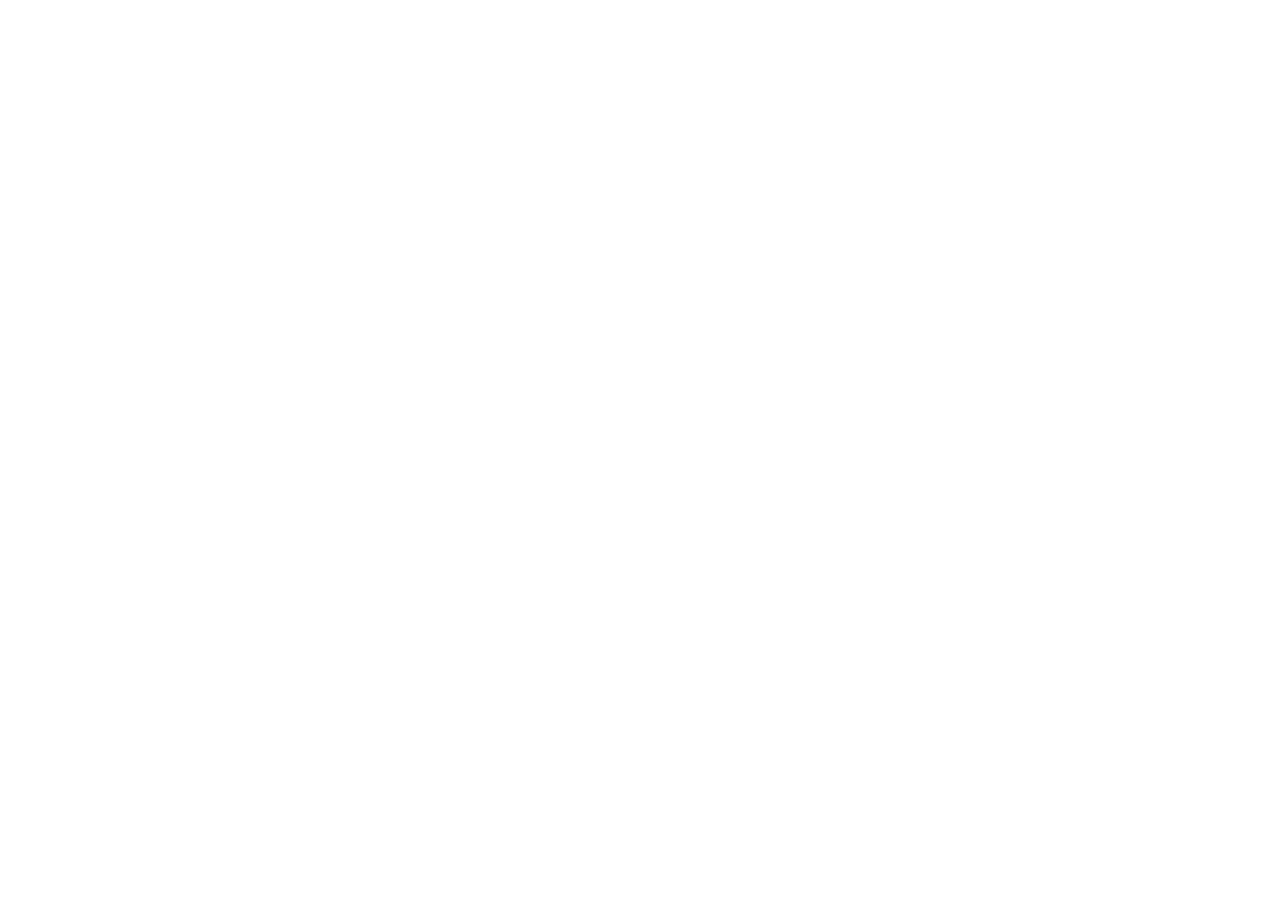
==== src/index.html @ da8d69e6 "setup: install rust and cargo" ====
<!DOCTYPE html>
<html lang="en">
  <head>
    <meta charset="UTF-8" />
    <meta name="viewport" content="width=device-width, initial-scale=1.0" />
    <title>Movie Search Website</title>
  </head>
  <body></body>
</html>
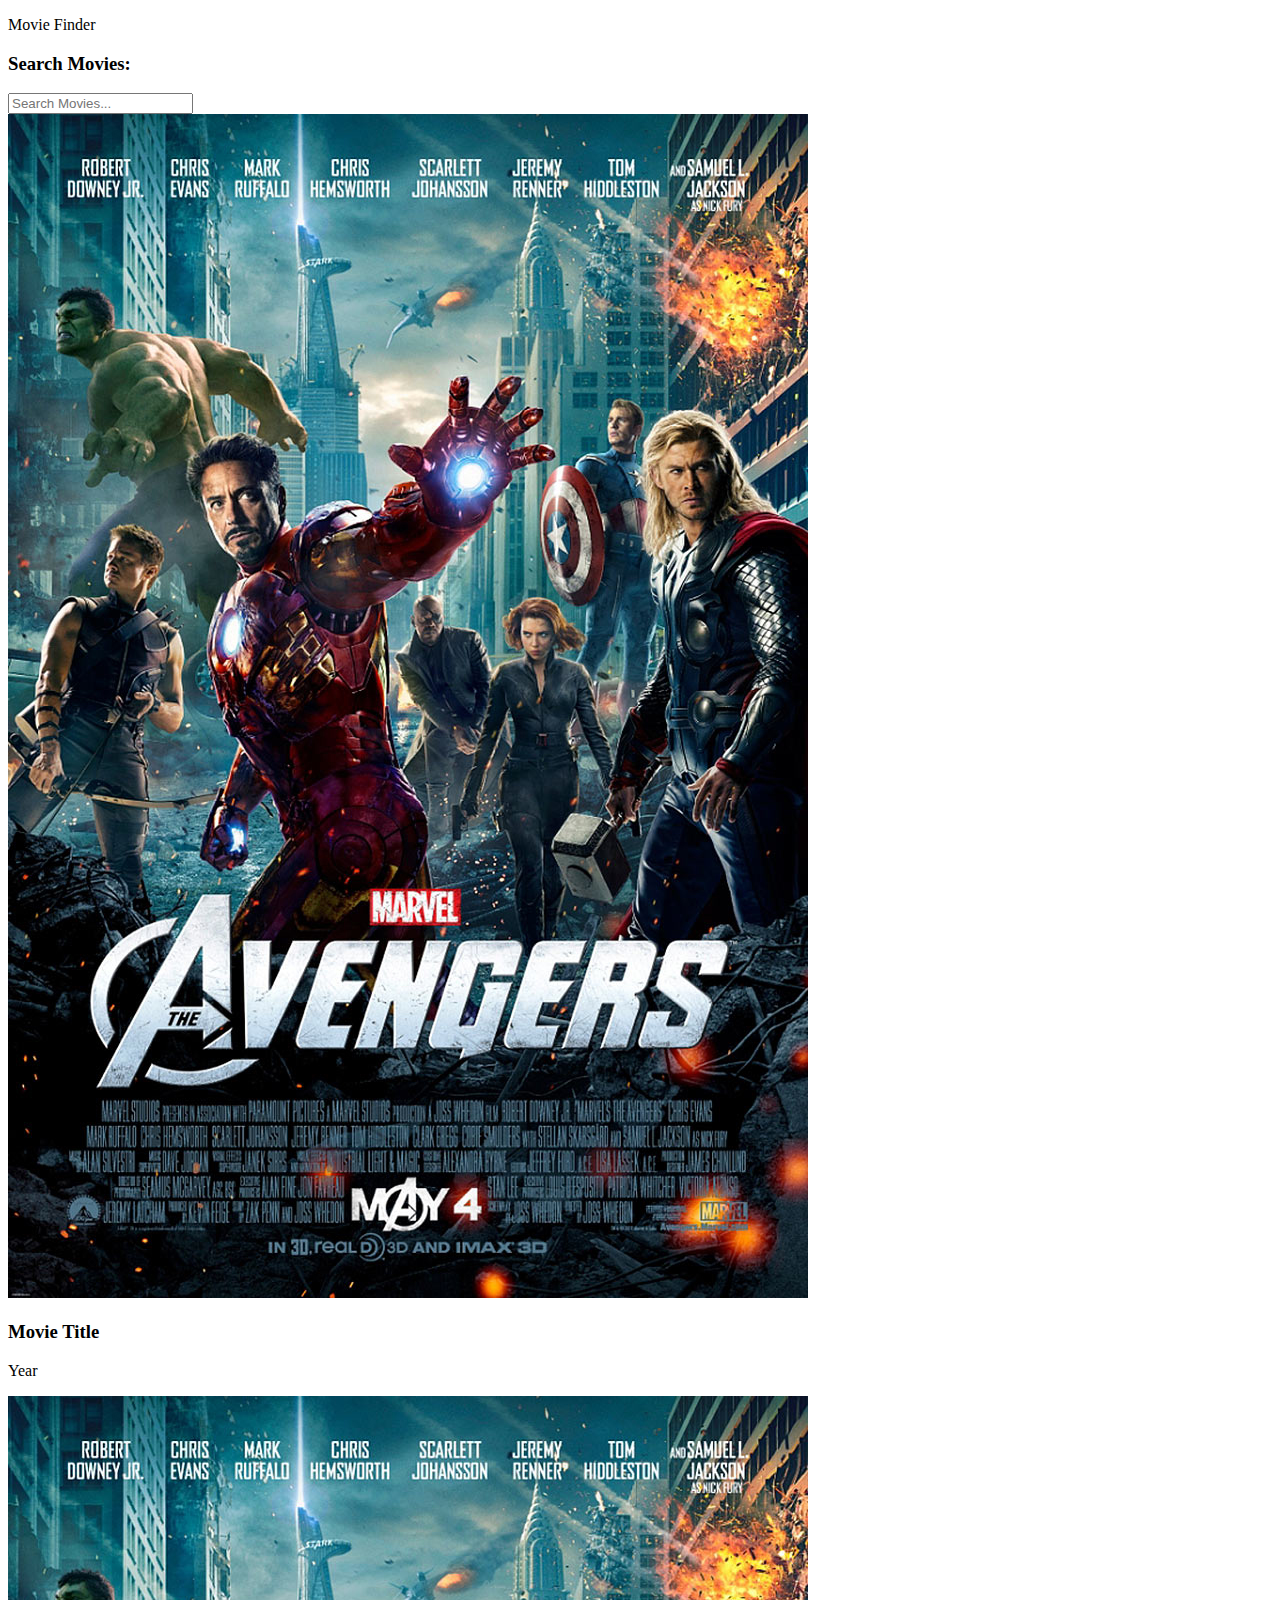
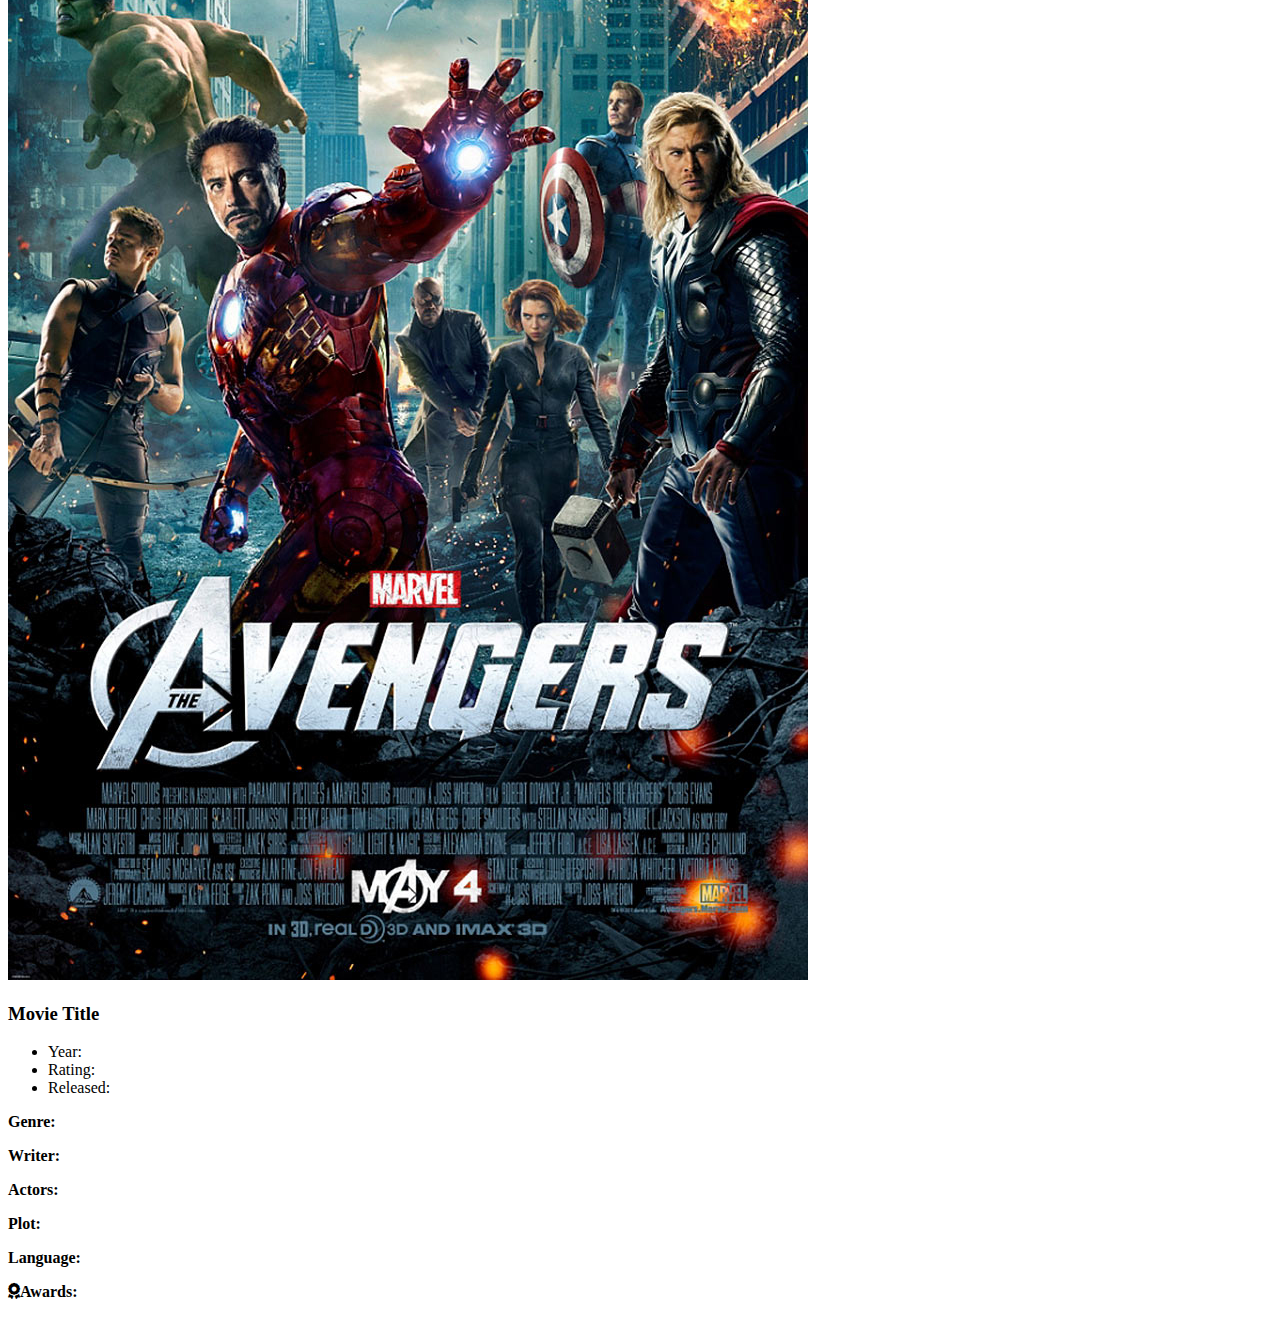
==== commit 7eb74b16: "front: basic front end" ====
--- a/src/index.html
+++ b/src/index.html
@@ -4,6 +4,81 @@
     <meta charset="UTF-8" />
     <meta name="viewport" content="width=device-width, initial-scale=1.0" />
     <title>Movie Search Website</title>
+    <!-- movie app css -->
+    <link rel="stylesheet" href="styles.css" />
+    <!-- font awesome -->
+    <link
+      rel="stylesheet"
+      href="https://cdnjs.cloudflare.com/ajax/libs/font-awesome/6.7.2/css/all.min.css"
+      integrity="sha512-Evv84Mr4kqVGRNSgIGL/F/aIDqQb7xQ2vcrdIwxfjThSH8CSR7PBEakCr51Ck+w+/U6swU2Im1vVX0SVk9ABhg=="
+      crossorigin="anonymous"
+      referrerpolicy="no-referrer"
+    />
   </head>
-  <body></body>
+  <body>
+    <div class="wrapper">
+      <!-- logo -->
+      <div class="logo">
+        <div class="container">
+          <p>Movie Finder</p>
+        </div>
+      </div>
+      <!--  end of logo -->
+      <!-- search container -->
+      <div class="search-container">
+        <div class="search-element">
+          <h3>Search Movies:</h3>
+          <input
+            type="text"
+            class="form-control"
+            placeholder="Search Movies..."
+            id="movie-search-box"
+          />
+          <div class="search-list" id="search-list">
+            <!-- search list items -->
+            <div class="search-list-item">
+              <div class="search-item-thumbnail">
+                <img src="poster.jpg" alt="poster" />
+              </div>
+              <div class="search-item-info">
+                <h3>Movie Title</h3>
+                <p>Year</p>
+            </div>
+          </div>
+        </div>
+      </div>
+      <!-- end of search container -->
+      <!-- result container -->
+       <div class ="container">
+        <div class="result-container">
+          <div class="result-grid" id="result-grid">
+            <!-- movie infor here  -->
+             <div class="movie-poster">
+              <img src="poster.jpg" alt="poster" />
+      
+             </div>
+             <div class="movie-info">
+              <h3 class="movie-title">Movie Title</h3>
+              <ul class="movie-misc-info">
+                <li class="year">Year: </li>
+      
+                <li class="rated">Rating:</li>
+                <li class="released">Released:</li>
+              </ul>
+              <p class="genre"><b>Genre:</b></p>
+              <p class="writer"><b>Writer:</b></p>
+              <p class="actors"><b>Actors:</b></p>
+              <p class="plot"><b>Plot:</b></p>
+              <p class="language"><b>Language:</b></p>
+              <p class="awards"><b><i class="fas fa-award"></i>Awards:</b></p>
+
+             </div>
+          </div>
+        </div>
+       </div>
+      <!-- end of result container -->
+    </div>
+    <!-- movie app js -->
+    <script src="script.js"></script>
+  </body>
 </html>
--- a/src/styles.css
+++ b/src/styles.css
@@ -0,0 +1,4 @@
+@import url("https://fonts.googleapis.com/css2?family=Inter:ital,opsz,wght@0,14..32,100..900;1,14..32,100..900&display=swap");
+
+body {
+}
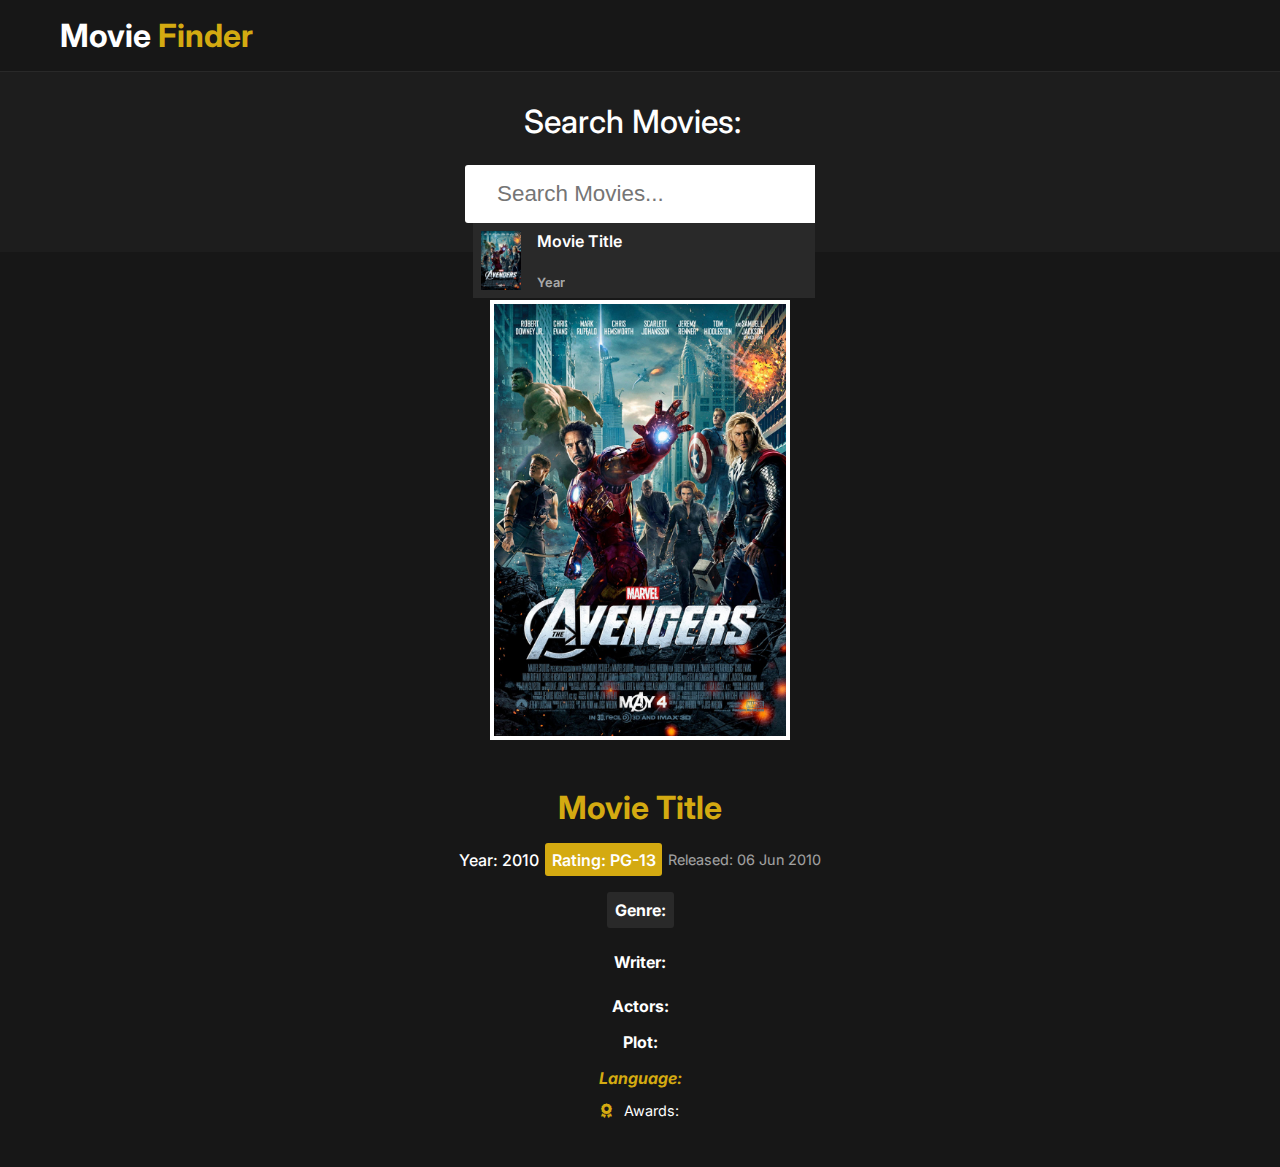
==== commit 1e7eda79: "style: css" ====
--- a/src/index.html
+++ b/src/index.html
@@ -20,7 +20,7 @@
       <!-- logo -->
       <div class="logo">
         <div class="container">
-          <p>Movie Finder</p>
+          <p>Movie <span>Finder</span></p>
         </div>
       </div>
       <!--  end of logo -->
@@ -37,45 +37,46 @@
           <div class="search-list" id="search-list">
             <!-- search list items -->
             <div class="search-list-item">
-              <div class="search-item-thumbnail">
+              <div class="search-list-thumbnail">
                 <img src="poster.jpg" alt="poster" />
               </div>
               <div class="search-item-info">
                 <h3>Movie Title</h3>
                 <p>Year</p>
+              </div>
             </div>
           </div>
         </div>
       </div>
       <!-- end of search container -->
       <!-- result container -->
-       <div class ="container">
+      <div class="container">
         <div class="result-container">
           <div class="result-grid" id="result-grid">
             <!-- movie infor here  -->
-             <div class="movie-poster">
+            <div class="movie-poster">
               <img src="poster.jpg" alt="poster" />
-      
-             </div>
-             <div class="movie-info">
+            </div>
+            <div class="movie-info">
               <h3 class="movie-title">Movie Title</h3>
               <ul class="movie-misc-info">
-                <li class="year">Year: </li>
-      
-                <li class="rated">Rating:</li>
-                <li class="released">Released:</li>
+                <li class="year">Year: 2010</li>
+
+                <li class="rated">Rating: PG-13</li>
+                <li class="released">Released: 06 Jun 2010</li>
               </ul>
               <p class="genre"><b>Genre:</b></p>
               <p class="writer"><b>Writer:</b></p>
               <p class="actors"><b>Actors:</b></p>
               <p class="plot"><b>Plot:</b></p>
               <p class="language"><b>Language:</b></p>
-              <p class="awards"><b><i class="fas fa-award"></i>Awards:</b></p>
-
-             </div>
+              <p class="awards">
+                <b><i class="fas fa-award"></i>Awards:</b>
+              </p>
+            </div>
           </div>
         </div>
-       </div>
+      </div>
       <!-- end of result container -->
     </div>
     <!-- movie app js -->
--- a/src/styles.css
+++ b/src/styles.css
@@ -1,4 +1,237 @@
 @import url("https://fonts.googleapis.com/css2?family=Inter:ital,opsz,wght@0,14..32,100..900;1,14..32,100..900&display=swap");
 
+:root {
+  --md-dark-color: #1d1d1d;
+  --dark-color: #171717;
+  --light-dark-color: #292929;
+  --yellow-color: #d4aa11;
+}
+* {
+  margin: 0;
+  padding: 0;
+  box-sizing: border-box;
+}
 body {
-}
+  font-family: "Inter", sans-serif;
+}
+a {
+  text-decoration: none;
+}
+img {
+  width: 100%;
+  display: block;
+}
+.wrapper {
+  min-height: 100vh;
+  background-color: var(--dark-color);
+}
+.wrapper .container {
+  max-width: 1200px;
+  margin: 0 auto;
+  padding: 0 20px;
+}
+.search-container {
+  background-color: var(--md-dark-color);
+  height: 180px;
+  display: flex;
+  justify-content: center;
+  align-items: center;
+}
+.logo {
+  padding: 1rem 0;
+  border-bottom: 1px solid var(--light-dark-color);
+}
+.logo p {
+  font-size: 2rem;
+  color: #fff;
+  font-weight: bold;
+}
+.logo p span {
+  color: var(--yellow-color);
+}
+.search-element {
+  display: flex;
+  align-items: stretch;
+  justify-content: center;
+  flex-direction: column;
+  position: relative;
+}
+.search-element h3 {
+  align-self: center;
+  margin-right: 1rem;
+  font-size: 2rem;
+  color: #fff;
+  font-weight: 500;
+  margin-bottom: 1.5rem;
+}
+.search-element .form-control {
+  padding: 1rem 2rem;
+  border: none;
+  font-size: 1.4rem;
+  border-top-left-radius: 3px;
+  border-bottom-left-radius: 3px;
+  outline: none;
+  color: var(--light-dark-color);
+  width: 350px;
+}
+.search-list {
+  position: absolute;
+  top: 100%;
+  right: 0;
+  max-height: 500px;
+  overflow-y: scroll;
+  z-index: 10;
+}
+.search-list .search-list-item {
+  background-color: var(--light-dark-color);
+  padding: 0.5rem;
+  border-bottom: 1px solid var(--dark-color);
+  width: calc(350px - 8px);
+  cursor: pointer;
+  transition: background-color 200ms ease;
+}
+.search-list .search-list-item:hover {
+  background-color: #1f1f1f;
+}
+.search-list-item {
+  display: flex;
+  align-items: center;
+}
+.search-list-thumbnail img {
+  width: 40px;
+  margin-right: 1rem;
+}
+.search-item-info h3 {
+  font-weight: 600;
+  font-size: 1rem;
+}
+.search-item-info p {
+  font-size: 0.8rem;
+  margin-top: 0.5rem;
+  font-weight: 600;
+  opacity: 0.6;
+  color: #fff;
+}
+
+/* thumbnail */
+.search-list ::-webkit-scrollbar {
+  width: 8px;
+}
+.search-list ::-webkit-scrollbar-track {
+  box-shadow: inset 0 0 6px rgba(0, 0, 0, 0.3);
+}
+.search-list ::-webkit-scrollbar-thumb {
+  background-color: var(--yellow-color);
+  outline: none;
+  border-radius: 10px;
+}
+
+/* js related classes */
+.hide-search-list {
+  display: none;
+}
+
+/* movie result */
+.result-container {
+  padding: 3rem 0;
+}
+.movie-poster img {
+  max-width: 300px;
+  margin: 0 auto;
+  border: 4px solid #fff;
+}
+.movie-info {
+  text-align: center;
+  color: #fff;
+  padding-top: 3rem;
+}
+
+/* movie info styles */
+.movie-title {
+  font-size: 2rem;
+  color: var(--yellow-color);
+}
+.movie-misc-info {
+  list-style-type: none;
+  display: flex;
+  align-items: center;
+  justify-self: center;
+  padding: 1rem;
+}
+
+.movie-info .year {
+  font-weight: 500;
+}
+
+.movie-info .rated {
+  background-color: var(--yellow-color);
+  padding: 0.4rem;
+  margin: 0 0.4rem;
+  border-radius: 3px;
+  font-weight: 600;
+}
+
+.movie-info .released {
+  font-size: 0.9rem;
+  opacity: 0.6;
+}
+
+.movie-info .writer {
+  padding: 0.5rem;
+  margin: 1rem 0;
+}
+
+.movie-info .genre {
+  background-color: var(--light-dark-color);
+  display: inline-block;
+  padding: 0.5rem;
+  border-radius: 3px;
+}
+
+.movie-info .plot {
+  margin: 1rem auto;
+  max-width: 400px;
+}
+
+.movie-info .language {
+  color: var(--yellow-color);
+  font-style: italic;
+}
+
+.movie-info .awards {
+  font-weight: 300;
+  font-size: 0.9rem;
+}
+
+.movie-info .awards i {
+  color: var(--yellow-color);
+  margin: 1rem 0.7rem 0 0;
+}
+
+@media (max-width: 450px) {
+  .logo p {
+    font-size: 1.4rem;
+  }
+  .search-element .form-control {
+    width: 90%;
+    margin: 0 auto;
+    padding: 0.5rem 1rem;
+  }
+  .search-element h3 {
+    font-size: 1.4rem;
+  }
+  .search-list {
+    width: 90%;
+    right: 50%;
+    transform: translateX(50%);
+  }
+  .search-list .search-list-item {
+    width: 100%;
+  }
+  .movie-misc-info {
+    flex-direction: column;
+  }
+  .movie-misc-info li:nth-child(2) {
+    margin: 0.8rem 0;
+  }
+}
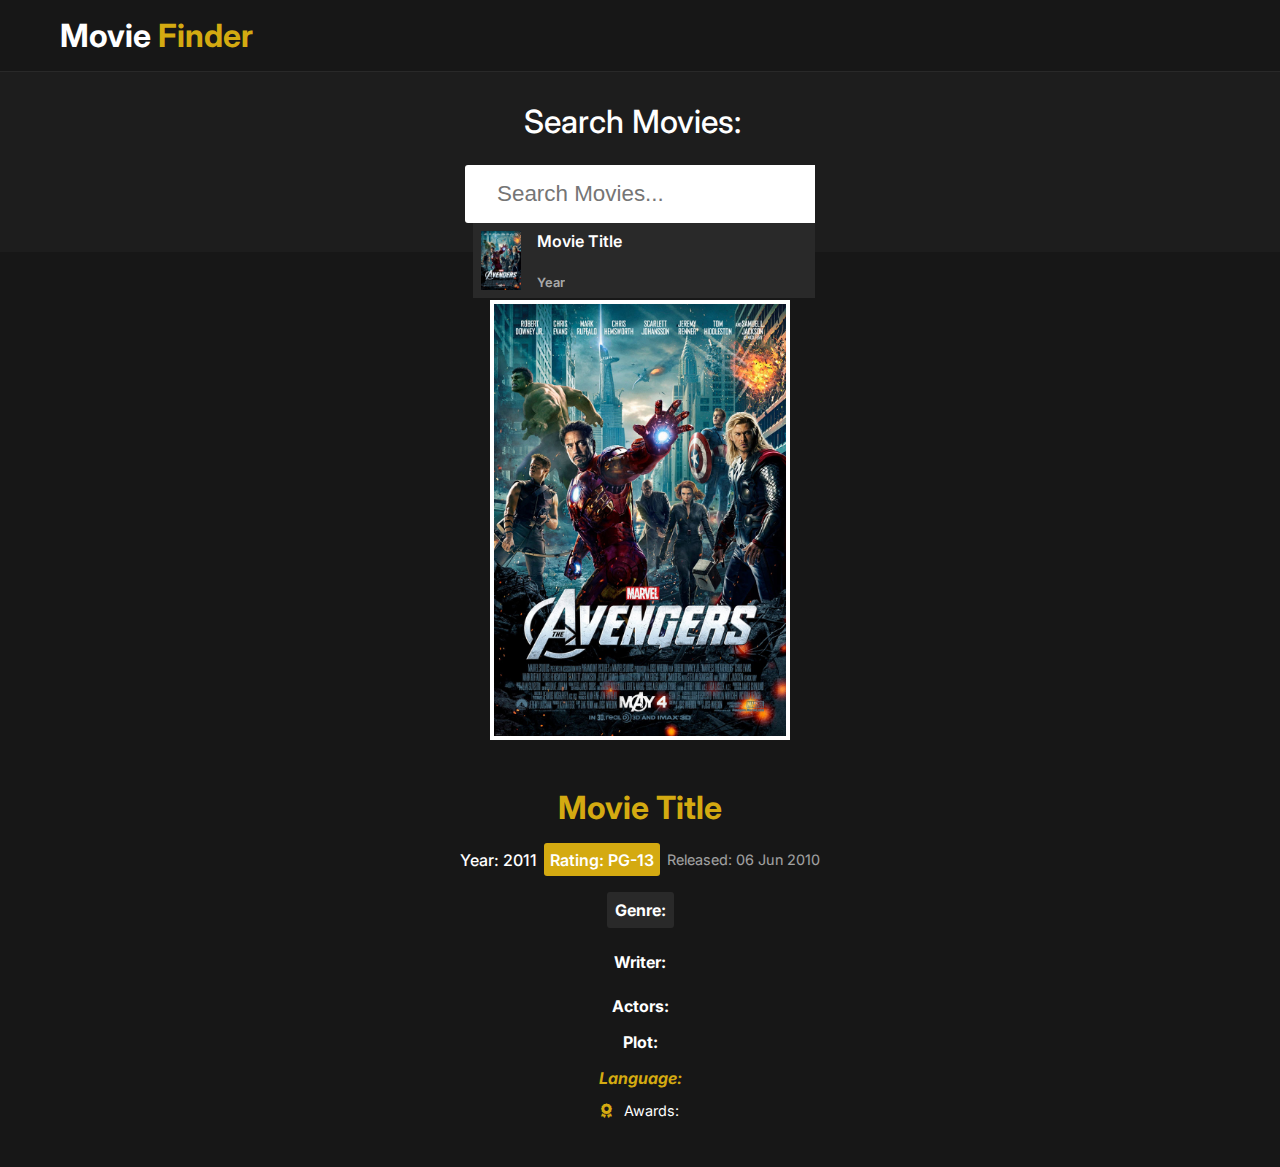
==== commit 5af04e9b: "update" ====
--- a/src/index.html
+++ b/src/index.html
@@ -60,7 +60,7 @@
             <div class="movie-info">
               <h3 class="movie-title">Movie Title</h3>
               <ul class="movie-misc-info">
-                <li class="year">Year: 2010</li>
+                <li class="year">Year: 2011</li>
 
                 <li class="rated">Rating: PG-13</li>
                 <li class="released">Released: 06 Jun 2010</li>
